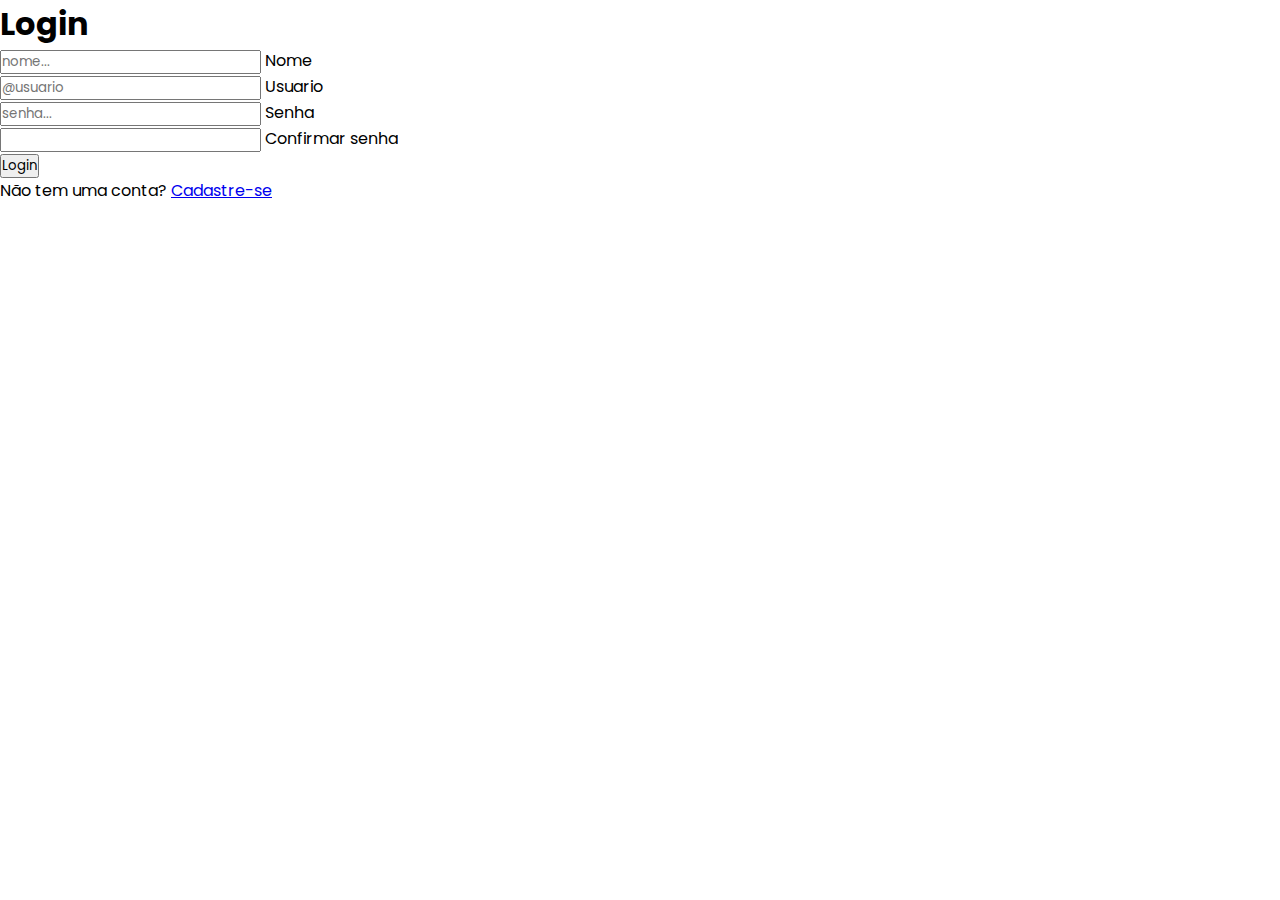
==== src/index.html @ 2f04d007 "fix: fixed erros from js and css" ====
<!--<!DOCTYPE html>
<html lang="en">
<head>
    <meta charset="UTF-8">
    <meta name="viewport" content="width=device-width, initial-scale=1.0">
    <title>Document</title>
    <link rel="stylesheet" href="index.css">
    <link rel="stylesheet" href="https://unicons.iconscout.com/release/v4.0.0/css/line.css" />
</head>
<body>
    <header class="header">
    <nav class="nav">
        <a href="#" class="nav_logo">Web</a>
        <ul class="nav_items">
            <li class="nav_item">
                <a href="#" class="nav_link">Home</a>
                <a href="#" class="nav_link">Product</a>
                <a href="#" class="nav_link">Services</a>
                <a href="#" class="nav_link">Contact</a>
            </li>
        </ul>
        <button class="button" id="form-open">Login</button>
    </nav>
    </header>

    <section class="home">
    <div class="form_container">
        <i class="uil uil-times" id="form_close"></i>

        <div class="form login_form">
            <form action="#">
                <h2>Login</h2>
                <div class="input_box">
                    <input type="email" placeholder="Enter your email" required>
                    <i class="uil uil-envelope-alt email"></i>
                </div>
                <div class="input_box">
                    <input type="password" placeholder="Enter your password" required>
                    <i class="uil uil-lock password"></i>
                    <i class="uil uil-eye-slash pw_hide"></i>
                </div>

                <div class="option_field">
                    <span class="checkbox">
                        <input type="checkbox" id="check">
                        <label for="check">Remember me</label>
                    </span>
                    <a href="#" class="forgot_pw">Forgot password?</a>
                </div>

                <button class="button">Login Now</button>
                <div class="login_signup">
                    Don't have an account yet? <a href="#" id="signup">Signup</a>
                </div>
            </form>
        </div>

        <div class="form signup_form">
            <form action="#">
                <h2>Signup</h2>
                <div class="input_box">
                    <input type="email" placeholder="Enter your email" required>
                    <i class="uil uil-envelope-alt email"></i>
                </div>
                <div class="input_box">
                    <input type="password" placeholder="Create password" required>
                    <i class="uil uil-lock password"></i>
                    <i class="uil uil-eye-slash pw_hide"></i>
                </div>
                <div class="input_box">
                    <input type="password" placeholder="Confirm password" required>
                    <i class="uil uil-lock password"></i>
                    <i class="uil uil-eye-slash pw_hide"></i>
                </div>
                <button class="button">Signup Now</button>
                <div class="login_signup">Already have an account? <a href="#" id="login">Login</a></div>
            </form>
        </div>

    </div>
    </section>
    <script src="main2.js"></script>
</body>
</html>
-->

<!DOCTYPE html>
<html lang="en">
<head>
    <meta charset="UTF-8">
    <meta name="viewport" content="width=device-width, initial-scale=1.0">
    <link rel="stylesheet" href="https://stackpath.bootstrapcsn.com/font-awesome/4.7.0/font-awesome.min.css">
    <link rel="stylesheet" href="./index.css">
    <title>Document</title>
</head>
<body>
    <div class='container'>
        <div class="card">
            <h1> Login </h1>

                <div class="label-float">
                    <input type="text" id="nome" placeholder="nome..." required>
                    <label id="labelNome" for="nome">Nome</label>
                </div>

                <div class="label-float">
                    <input type="text" id="usuarioCad" placeholder="@usuario" required>
                    <label id="labelUsuario" for="usuarioCad">Usuario</label>
                </div>

                <div class="label-float">
                    <input type="password" id="senha" placeholder="senha..." required>
                    <label id="labelSenha" for="senha">Senha</label>
                    <i id="verSenha" class="fa-duotone fa-eye-slash" aria-hiden="true"></i>
                </div>

                <div class="label-float">
                    <input type="password" id="confirmSenha" placeholder=" " required>
                    <label id="labelConfirmSenha" for="confirmSenha">Confirmar senha</label>
                    <i id="verConfirmSenha" class="fa-duotone fa-eye-slash" aria-hidden="true"></i> 
                </div>
                <div class='justify-center'>
                    <button onclick='logar()'>Login</button>
                </div>
                <p>Não tem uma conta? <a href=" ">Cadastre-se</a></p>
        </div>
    </div>
</body>
</html>
---- src/index.css ----
@import url("https://fonts.googleapis.com/css2?family=Poppins:wght@200;300;400;500;600;700&display=swap");

*{
    margin: 0;
    padding: 0;
    box-sizing: border-box;
    font-family: "Poppins", sans-serif;
}

.header{
    position: fixed;
    height: 80px;
    width: 100%;
    background: transparent;
    z-index: 100;
    padding: 0 20px;
}

.nav{
    max-width: 1100px;
    width: 100%;
    background: transparent;
    margin: 0 auto;
}

//

.nav, 
.nav_item{
    display: flex;
    align-items: center;
    justify-content: space-between;
}
//
.nav_logo,
.nav_link,
.button{
    color: #fff;
}
//
.nav_logo{
    font-size: 25px;
}

.nav_item{
    column-gap: 25px;
}

.nav_link:hover{
    color: #d9d9d9;
}

.button{
    padding: 6px 24px;
    border: 2px solid #fff;
    background: transparent;
    border-radius: 6px;
    cursor: pointer;
}

.button:active{
    transform: scale(0.98);
}

.home{
    position: relative;
    height: 100vh;
    width: 100%;
    background-image: linear-gradient(to right, rgb(69, 133, 250) , yellow);
    background-size: cover;
    background-position: center;
}

.home::before {
    content: "";
    position: absolute;
    height: 100%;
    width: 100%;
    background-color: rgb(0, 0, 0, 0.4);
    z-index: 100;
    opacity: 0;
    pointer-events: none;
    transition: all 0.5s ease-out;
}

.home.show::before {
    opacity: 1;
    pointer-events: auto;
}

.form_container{
    position: fixed;
    max-width: 320px;
    width: 100%;
    top: 50%;
    left: 50%;
    transform: translate(-50%, -50%) scale(1.2);
    z-index: 101;
    background: #fff;
    padding: 25px;
    border-radius: 12px;
    box-shadow: rgba(0, 0, 0, 0.1);
    opacity: 0;
    pointer-events: none;
    transition: all 0.4s ease-out;
}

.home.show .form_container {
    opacity: 1;
    pointer-events: auto;
    transform: translate(-50%, -50%) scale(1);
}

.form_close{
    position: absolute;
    top: 10px;
    right: 20px;    
    color: #0b0217;
    font-size: 22px;
    opacity: 0.7;
    cursor: pointer;
}

.form_container h2{
    font-size: 22px;
    color:#0b0217;
    text-align: center;
}

.input_box{
    position: relative;
    margin-top: 30px;
    width: 100%;
    height: 40px;
}

.input_box input{
    height: 100%;
    width: 100%;
    padding: 0 30px;
    outline: none;
    border: none;
    border-bottom: 1.5px solid #aaaaaa;
    color: #333;
    transition: all 0.2s ease;
}

.input_box i{
    position: absolute;
    top: 50%;
    transform: translateY(-50);
    font-size: 20px;
}

.input_box i.email,
.input_box i.password{
    left: 0;
    color: #707070;
}

.input_box i.pw_hide{
    right: 0;
    font-size: 18px;
}

.input_box input:focus{
    border-color: #aaaaaa;
}

.input_box input:focus ~ i.email,
.input_box input:focus ~ i.password{
    border-color: #aaaaaa;
}

.option_field{
    display: flex;
    margin-top: 14px;
    align-items: center;
    justify-content: space-between;
}

.form_container a{
    color:aqua;
    font-size: 12px;
}

.form_container a:hover{
    text-decoration: underline;
}

.checkbox{
    display: flex;
    white-space: nowrap;
    column-gap: 9px;
    cursor: pointer;
}

.checkbox label{
    color: #0b0217;
    user-select: none;
    
}

.checkbox input{
    accent-color: #7deae8;
}

.form_container .button{
    background: #7deae8;
    margin-top: 30px;
    width: 100%;
    padding: 10px 0;
    border-radius: 10px;
}

.login_signup{
    font-size: 12px;
    text-align: center;
    margin-top: 15px;
}

.signup_form{
    display: none;  
}
.form_container.active .signup_form{
    display: block;

}
.form_container.active .login_form{
    display: none;

}

.fa-eye-slash{
    position: absolute;
    top: 13px;
    right: 13px;
    cursor: pointer;
    color: #aaaaaa;
}
---- src/index.css ----
@import url("https://fonts.googleapis.com/css2?family=Poppins:wght@200;300;400;500;600;700&display=swap");

*{
    margin: 0;
    padding: 0;
    box-sizing: border-box;
    font-family: "Poppins", sans-serif;
}

.header{
    position: fixed;
    height: 80px;
    width: 100%;
    background: transparent;
    z-index: 100;
    padding: 0 20px;
}

.nav{
    max-width: 1100px;
    width: 100%;
    background: transparent;
    margin: 0 auto;
}

//

.nav, 
.nav_item{
    display: flex;
    align-items: center;
    justify-content: space-between;
}
//
.nav_logo,
.nav_link,
.button{
    color: #fff;
}
//
.nav_logo{
    font-size: 25px;
}

.nav_item{
    column-gap: 25px;
}

.nav_link:hover{
    color: #d9d9d9;
}

.button{
    padding: 6px 24px;
    border: 2px solid #fff;
    background: transparent;
    border-radius: 6px;
    cursor: pointer;
}

.button:active{
    transform: scale(0.98);
}

.home{
    position: relative;
    height: 100vh;
    width: 100%;
    background-image: linear-gradient(to right, rgb(69, 133, 250) , yellow);
    background-size: cover;
    background-position: center;
}

.home::before {
    content: "";
    position: absolute;
    height: 100%;
    width: 100%;
    background-color: rgb(0, 0, 0, 0.4);
    z-index: 100;
    opacity: 0;
    pointer-events: none;
    transition: all 0.5s ease-out;
}

.home.show::before {
    opacity: 1;
    pointer-events: auto;
}

.form_container{
    position: fixed;
    max-width: 320px;
    width: 100%;
    top: 50%;
    left: 50%;
    transform: translate(-50%, -50%) scale(1.2);
    z-index: 101;
    background: #fff;
    padding: 25px;
    border-radius: 12px;
    box-shadow: rgba(0, 0, 0, 0.1);
    opacity: 0;
    pointer-events: none;
    transition: all 0.4s ease-out;
}

.home.show .form_container {
    opacity: 1;
    pointer-events: auto;
    transform: translate(-50%, -50%) scale(1);
}

.form_close{
    position: absolute;
    top: 10px;
    right: 20px;    
    color: #0b0217;
    font-size: 22px;
    opacity: 0.7;
    cursor: pointer;
}

.form_container h2{
    font-size: 22px;
    color:#0b0217;
    text-align: center;
}

.input_box{
    position: relative;
    margin-top: 30px;
    width: 100%;
    height: 40px;
}

.input_box input{
    height: 100%;
    width: 100%;
    padding: 0 30px;
    outline: none;
    border: none;
    border-bottom: 1.5px solid #aaaaaa;
    color: #333;
    transition: all 0.2s ease;
}

.input_box i{
    position: absolute;
    top: 50%;
    transform: translateY(-50);
    font-size: 20px;
}

.input_box i.email,
.input_box i.password{
    left: 0;
    color: #707070;
}

.input_box i.pw_hide{
    right: 0;
    font-size: 18px;
}

.input_box input:focus{
    border-color: #aaaaaa;
}

.input_box input:focus ~ i.email,
.input_box input:focus ~ i.password{
    border-color: #aaaaaa;
}

.option_field{
    display: flex;
    margin-top: 14px;
    align-items: center;
    justify-content: space-between;
}

.form_container a{
    color:aqua;
    font-size: 12px;
}

.form_container a:hover{
    text-decoration: underline;
}

.checkbox{
    display: flex;
    white-space: nowrap;
    column-gap: 9px;
    cursor: pointer;
}

.checkbox label{
    color: #0b0217;
    user-select: none;
    
}

.checkbox input{
    accent-color: #7deae8;
}

.form_container .button{
    background: #7deae8;
    margin-top: 30px;
    width: 100%;
    padding: 10px 0;
    border-radius: 10px;
}

.login_signup{
    font-size: 12px;
    text-align: center;
    margin-top: 15px;
}

.signup_form{
    display: none;  
}
.form_container.active .signup_form{
    display: block;

}
.form_container.active .login_form{
    display: none;

}

.fa-eye-slash{
    position: absolute;
    top: 13px;
    right: 13px;
    cursor: pointer;
    color: #aaaaaa;
}
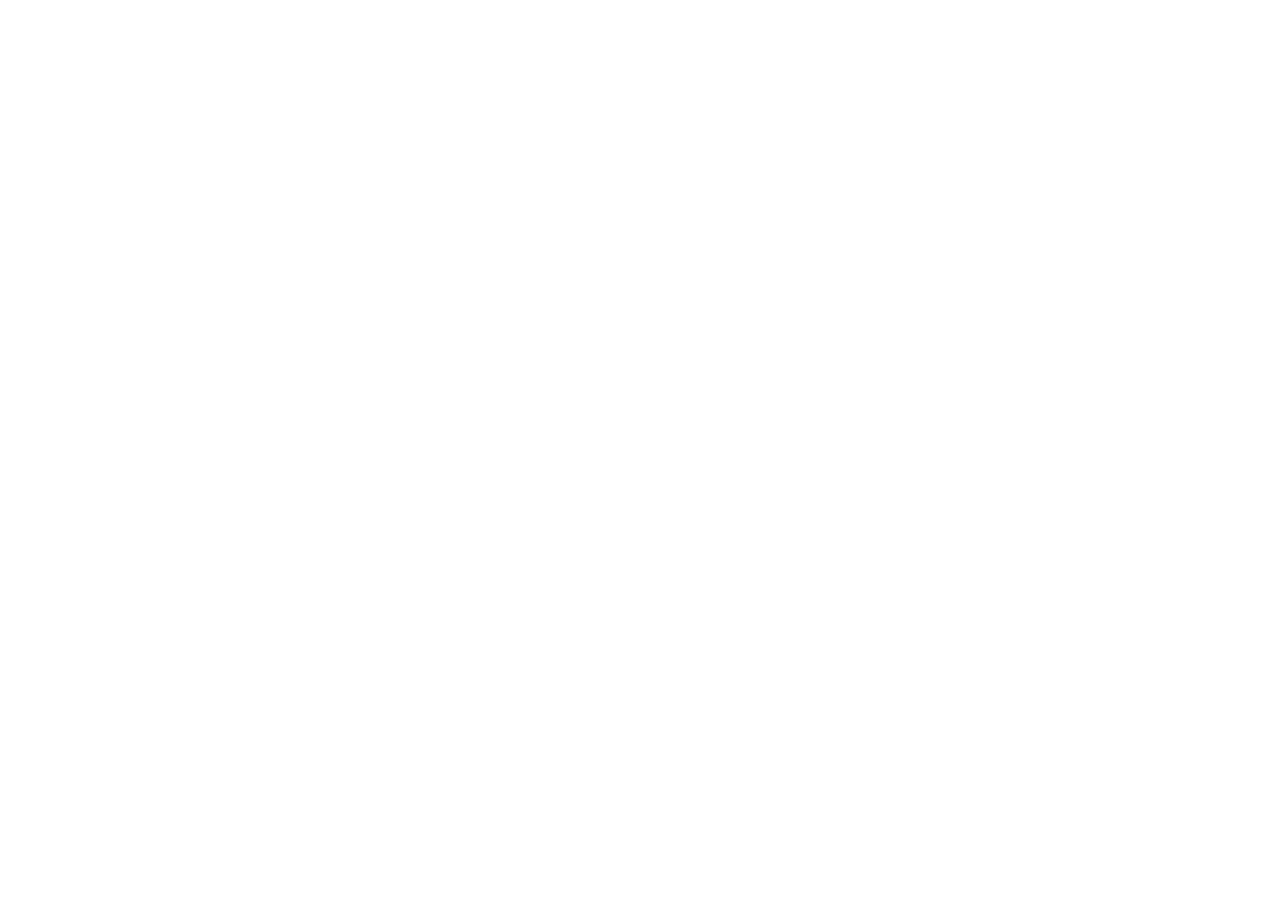
==== commit 0dbb96a0: "fix: FIXED" ====
--- a/src/index.html
+++ b/src/index.html
@@ -3,100 +3,17 @@
 <head>
     <meta charset="UTF-8">
     <meta name="viewport" content="width=device-width, initial-scale=1.0">
-    <title>Document</title>
-    <link rel="stylesheet" href="index.css">
-    <link rel="stylesheet" href="https://unicons.iconscout.com/release/v4.0.0/css/line.css" />
-</head>
-<body>
-    <header class="header">
-    <nav class="nav">
-        <a href="#" class="nav_logo">Web</a>
-        <ul class="nav_items">
-            <li class="nav_item">
-                <a href="#" class="nav_link">Home</a>
-                <a href="#" class="nav_link">Product</a>
-                <a href="#" class="nav_link">Services</a>
-                <a href="#" class="nav_link">Contact</a>
-            </li>
-        </ul>
-        <button class="button" id="form-open">Login</button>
-    </nav>
-    </header>
-
-    <section class="home">
-    <div class="form_container">
-        <i class="uil uil-times" id="form_close"></i>
-
-        <div class="form login_form">
-            <form action="#">
-                <h2>Login</h2>
-                <div class="input_box">
-                    <input type="email" placeholder="Enter your email" required>
-                    <i class="uil uil-envelope-alt email"></i>
-                </div>
-                <div class="input_box">
-                    <input type="password" placeholder="Enter your password" required>
-                    <i class="uil uil-lock password"></i>
-                    <i class="uil uil-eye-slash pw_hide"></i>
-                </div>
-
-                <div class="option_field">
-                    <span class="checkbox">
-                        <input type="checkbox" id="check">
-                        <label for="check">Remember me</label>
-                    </span>
-                    <a href="#" class="forgot_pw">Forgot password?</a>
-                </div>
-
-                <button class="button">Login Now</button>
-                <div class="login_signup">
-                    Don't have an account yet? <a href="#" id="signup">Signup</a>
-                </div>
-            </form>
-        </div>
-
-        <div class="form signup_form">
-            <form action="#">
-                <h2>Signup</h2>
-                <div class="input_box">
-                    <input type="email" placeholder="Enter your email" required>
-                    <i class="uil uil-envelope-alt email"></i>
-                </div>
-                <div class="input_box">
-                    <input type="password" placeholder="Create password" required>
-                    <i class="uil uil-lock password"></i>
-                    <i class="uil uil-eye-slash pw_hide"></i>
-                </div>
-                <div class="input_box">
-                    <input type="password" placeholder="Confirm password" required>
-                    <i class="uil uil-lock password"></i>
-                    <i class="uil uil-eye-slash pw_hide"></i>
-                </div>
-                <button class="button">Signup Now</button>
-                <div class="login_signup">Already have an account? <a href="#" id="login">Login</a></div>
-            </form>
-        </div>
-
-    </div>
-    </section>
-    <script src="main2.js"></script>
-</body>
-</html>
--->
-
-<!DOCTYPE html>
-<html lang="en">
-<head>
-    <meta charset="UTF-8">
-    <meta name="viewport" content="width=device-width, initial-scale=1.0">
-    <link rel="stylesheet" href="https://stackpath.bootstrapcsn.com/font-awesome/4.7.0/font-awesome.min.css">
+    <link rel="stylesheet" href="https://cdnjs.cloudflare.com/ajax/libs/font-awesome/6.0.0-beta3/css/all.min.css">
     <link rel="stylesheet" href="./index.css">
-    <title>Document</title>
+    <title>Formulario</title>
 </head>
 <body>
     <div class='container'>
         <div class="card">
             <h1> Login </h1>
+            
+            <div id='msgError'></div>
+            <div id='msgSuccess'></div>
 
                 <div class="label-float">
                     <input type="text" id="nome" placeholder="nome..." required>
@@ -111,13 +28,13 @@
                 <div class="label-float">
                     <input type="password" id="senha" placeholder="senha..." required>
                     <label id="labelSenha" for="senha">Senha</label>
-                    <i id="verSenha" class="fa-duotone fa-eye-slash" aria-hiden="true"></i>
+                    <i id="verSenha" class="fas fa-eye-slash" aria-hiden="true"></i>
                 </div>
 
                 <div class="label-float">
                     <input type="password" id="confirmSenha" placeholder=" " required>
                     <label id="labelConfirmSenha" for="confirmSenha">Confirmar senha</label>
-                    <i id="verConfirmSenha" class="fa-duotone fa-eye-slash" aria-hidden="true"></i> 
+                    <i id="verConfirmSenha" class="fas fa-eye-slash" aria-hidden="true"></i> 
                 </div>
                 <div class='justify-center'>
                     <button onclick='logar()'>Login</button>
@@ -126,4 +43,4 @@
         </div>
     </div>
 </body>
-</html>+</html>-->--- a/src/index.css
+++ b/src/index.css
@@ -1,4 +1,5 @@
-@import url("https://fonts.googleapis.com/css2?family=Poppins:wght@200;300;400;500;600;700&display=swap");
+@import url('https://fonts.googleapis.com/css2?family=Roboto:ital,wght@0,100;0,300;0,400;0,500;0,700;0,900;1,100;1,300;1,400;1,500;1,700;1,900&display=swap');
+
 
 *{
     margin: 0;
@@ -23,21 +24,19 @@
     margin: 0 auto;
 }
 
-//
-
 .nav, 
 .nav_item{
     display: flex;
     align-items: center;
     justify-content: space-between;
 }
-//
+
 .nav_logo,
 .nav_link,
 .button{
     color: #fff;
 }
-//
+
 .nav_logo{
     font-size: 25px;
 }
@@ -233,8 +232,8 @@
 
 .fa-eye-slash{
     position: absolute;
-    top: 13px;
-    right: 13px;
+    top: 14px;
+    right: 10px;
     cursor: pointer;
     color: #aaaaaa;
 }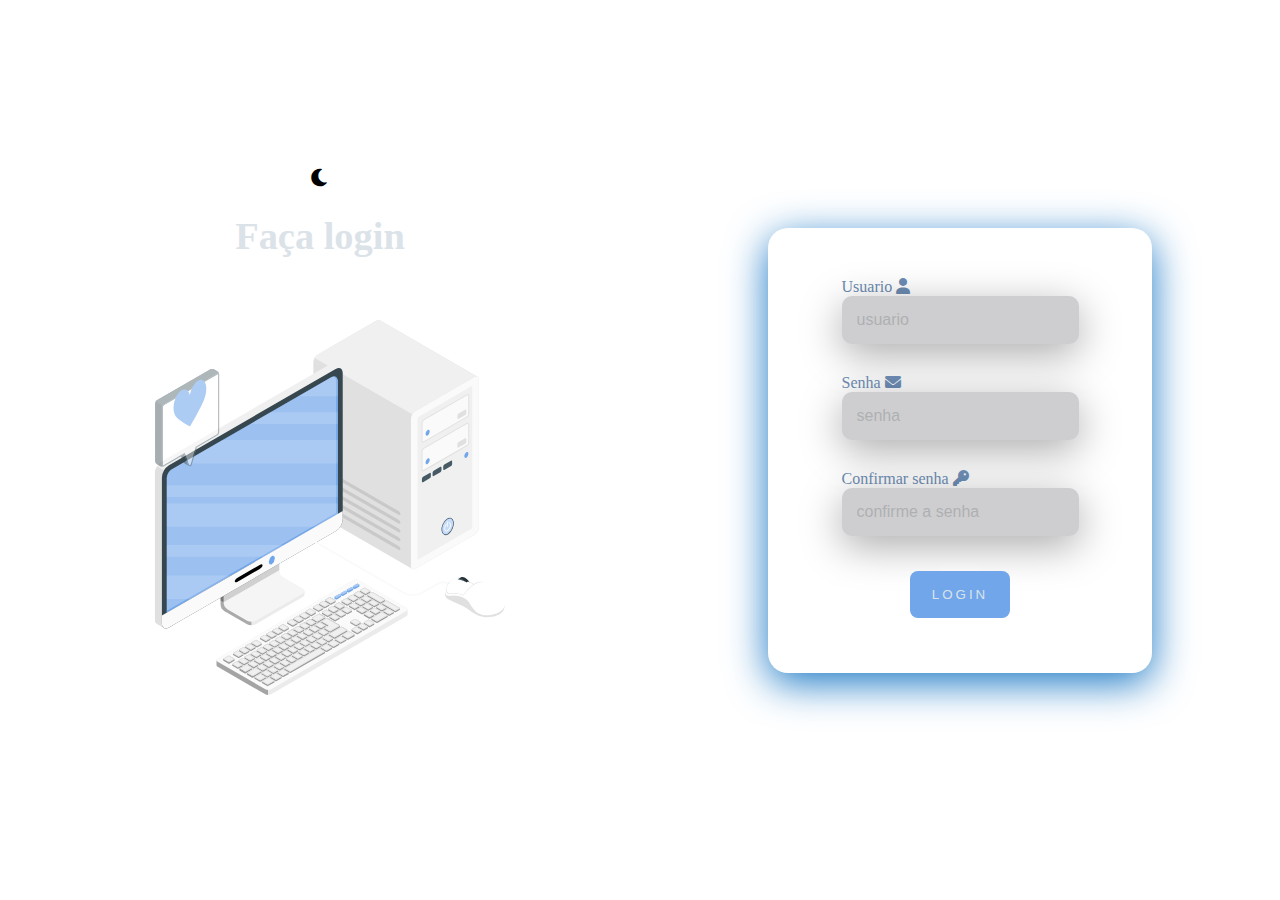
==== commit 27389d03: "fix: card fixes" ====
--- a/src/index.html
+++ b/src/index.html
@@ -1,46 +1,42 @@
-<!--<!DOCTYPE html>
+<!DOCTYPE html>
 <html lang="en">
 <head>
     <meta charset="UTF-8">
     <meta name="viewport" content="width=device-width, initial-scale=1.0">
     <link rel="stylesheet" href="https://cdnjs.cloudflare.com/ajax/libs/font-awesome/6.0.0-beta3/css/all.min.css">
     <link rel="stylesheet" href="./index.css">
-    <title>Formulario</title>
+    <title>Login</title>
 </head>
 <body>
-    <div class='container'>
-        <div class="card">
-            <h1> Login </h1>
-            
-            <div id='msgError'></div>
-            <div id='msgSuccess'></div>
+    <div class="main-login">
+        <div class="left-login">
+            <i id="mode_icon" class="fa-solid fa-moon" class="fa-solid fa-sun"></i>
+            <h1> Faça login </h1>
+            <img src="login.animate.svg" class="left-login-image">
 
-                <div class="label-float">
-                    <input type="text" id="nome" placeholder="nome..." required>
-                    <label id="labelNome" for="nome">Nome</label>
+        </div>
+        <div class="right-login">
+            <div class="card-login">
+                <div class="textfield">
+                    <label for="usuario">Usuario
+                        <i class="fa-solid fa-user"></i></label>
+                    <input type="text" name="usuario" placeholder="usuario" required> 
+                </div>
+                <div class="textfield">
+                    <label id="senha">Senha <i class="fa-solid fa-envelope"></i></label>
+                    <input type="password" name="senha" placeholder="senha" required>
                 </div>
 
-                <div class="label-float">
-                    <input type="text" id="usuarioCad" placeholder="@usuario" required>
-                    <label id="labelUsuario" for="usuarioCad">Usuario</label>
+                <div class="textfield">
+                    <label id="confirmSenha">Confirmar senha
+                         <i class="fa-solid fa-key"></i></label>
+                    <input type="password" name="confirmSenha" placeholder="confirme a senha" required>
                 </div>
 
-                <div class="label-float">
-                    <input type="password" id="senha" placeholder="senha..." required>
-                    <label id="labelSenha" for="senha">Senha</label>
-                    <i id="verSenha" class="fas fa-eye-slash" aria-hiden="true"></i>
-                </div>
-
-                <div class="label-float">
-                    <input type="password" id="confirmSenha" placeholder=" " required>
-                    <label id="labelConfirmSenha" for="confirmSenha">Confirmar senha</label>
-                    <i id="verConfirmSenha" class="fas fa-eye-slash" aria-hidden="true"></i> 
-                </div>
-                <div class='justify-center'>
-                    <button onclick='logar()'>Login</button>
-                </div>
-                <p>Não tem uma conta? <a href=" ">Cadastre-se</a></p>
+                <button class="btn-login">Login</button>
+            </div>
         </div>
     </div>
+    <script type="text/javascript" src="./main.js"></script>
 </body>
-</html>-->+</html>--- a/src/index.css
+++ b/src/index.css
@@ -1,239 +1,179 @@
-@import url('https://fonts.googleapis.com/css2?family=Roboto:ital,wght@0,100;0,300;0,400;0,500;0,700;0,900;1,100;1,300;1,400;1,500;1,700;1,900&display=swap');
-
-
-*{
-    margin: 0;
-    padding: 0;
-    box-sizing: border-box;
-    font-family: "Poppins", sans-serif;
+:root {
+    --color-light-50: #f8fafc;
+    --color-dark-50: #797984;
+    --color-dark-100: #312d37;
+    --color-dark-900: #000;
+    --color-ba-50: rgb(26, 86, 197);
+    --color-ba-100: rgb(69, 133, 250);
+    --color-ba-200: yellow;
+    --color-gradient: linear-gradient(90deg, var(--color-ba-100), var(--color-purple-50), var(--color-ba-200));
 }
 
-.header{
-    position: fixed;
-    height: 80px;
-    width: 100%;
-    background: transparent;
-    z-index: 100;
-    padding: 0 20px;
+body {
+    margin: 0;
 }
 
-.nav{
-    max-width: 1100px;
-    width: 100%;
-    background: transparent;
-    margin: 0 auto;
+body *{
+    box-sizing: border-box;
 }
 
-.nav, 
-.nav_item{
+.main-login {
+    width: 100vw;
+    height: 100vh;
+    background: linear-gradient(var(--color-gradient));
     display: flex;
+    justify-content: center;
     align-items: center;
-    justify-content: space-between;
 }
 
-.nav_logo,
-.nav_link,
-.button{
-    color: #fff;
+.left-login {
+    width: 50vw;
+    height: 100vh;
+    display: flex;
+    justify-content: center;
+    align-items: center;
+    flex-direction: column;
+}
+.left-login > h1 {
+    font-size: 3vw;
+    color: #dbe3e9;
+
 }
 
-.nav_logo{
-    font-size: 25px;
+.right-login {
+    width: 50vw;
+    height: 100vh;
+    display: flex;
+    justify-content: center;
+    align-items: center;
 }
 
-.nav_item{
-    column-gap: 25px;
+.card-login {
+    width: 60%;
+    display: flex;
+    justify-content: center;
+    align-items: center;
+    flex-direction: column;
+    padding: 30px 35px;
+    background: linear-gradient(var(--color-gradient));
+    border-radius: 20px;
+    box-shadow: 0px 10px 40px rgb(26, 120, 197);
 }
 
-.nav_link:hover{
-    color: #d9d9d9;
+.card-login > h1 {
+    color:#78b7e7;
+    font-weight: 800;
+    margin: 0;
 }
 
-.button{
-    padding: 6px 24px;
-    border: 2px solid #fff;
-    background: transparent;
-    border-radius: 6px;
-    cursor: pointer;
+.textfield {
+    display: flex;
+    flex-direction: column;
+    align-items: flex-start;
+    justify-content: center;
+    margin: 10px 0px;
 }
 
-.button:active{
-    transform: scale(0.98);
+.textfield > input {
+    width: 100%;
+    border: none;
+    border-radius: 10px;
+    padding: 15px;
+    background: #cecdcf;
+    color: #777777de;
+    font-size: 12pt;
+    box-shadow: 0px 10px 40px #00000056;
+    outline: none;
+    box-sizing: border-box;
 }
 
-.home{
-    position: relative;
-    height: 100vh;
-    width: 100%;
-    background-image: linear-gradient(to right, rgb(69, 133, 250) , yellow);
-    background-size: cover;
-    background-position: center;
+.textfield > label {
+    color: #6d8cb3;
+    margin-top: 10px;
 }
 
-.home::before {
-    content: "";
-    position: absolute;
-    height: 100%;
-    width: 100%;
-    background-color: rgb(0, 0, 0, 0.4);
-    z-index: 100;
-    opacity: 0;
-    pointer-events: none;
-    transition: all 0.5s ease-out;
+.textfield > input::placeholder {
+    color:#949b9b94;
 }
 
-.home.show::before {
-    opacity: 1;
-    pointer-events: auto;
+.btn-login {
+        width: 100px;
+        padding: 16px 0px;
+        margin: 25px;
+        border: none;
+        border-radius: 8px;
+        outline: none;
+        text-transform: uppercase;
+        font-weight: 800px;
+        letter-spacing: 3px;
+        color: #dbe3e9;
+        background: #71a6eb;
+        cursor: pointer;
+        box-shadow: 0px 10px 40px -12px rgb(255, 255, 255);
 }
 
-.form_container{
-    position: fixed;
-    max-width: 320px;
-    width: 100%;
-    top: 50%;
-    left: 50%;
-    transform: translate(-50%, -50%) scale(1.2);
-    z-index: 101;
-    background: #fff;
-    padding: 25px;
-    border-radius: 12px;
-    box-shadow: rgba(0, 0, 0, 0.1);
-    opacity: 0;
-    pointer-events: none;
-    transition: all 0.4s ease-out;
+.left-login-image {
+    width: 35vw;
+    align-items: baseline;
 }
 
-.home.show .form_container {
-    opacity: 1;
-    pointer-events: auto;
-    transform: translate(-50%, -50%) scale(1);
+@media only screen and (max-width: 950px) {
+    .card-login{
+        width: 85%;
+    }
 }
 
-.form_close{
-    position: absolute;
-    top: 10px;
-    right: 20px;    
-    color: #0b0217;
-    font-size: 22px;
-    opacity: 0.7;
-    cursor: pointer;
+@media only screen and (max-width: 600px) {
+    .main-login{
+        flex-direction: column;
+    }
+    .left-login > h1{
+        display: none;
+    }
+    .left-login{
+        width: 100%;
+        height: auto;
+    }
+    .right-login{
+        width: 100%;
+        height: auto;
+    }
+    .left-login-image{
+        width: 50vw;
+    }
+    .card-login{
+        width: 90;
+    }
 }
 
-.form_container h2{
-    font-size: 22px;
-    color:#0b0217;
-    text-align: center;
+.dark#login_form {
+    color: var(--color-light-50);
+    background-color: var(--color-dark-100);
+}
+.dark#login_form .input-field input,
+.dar#login_form .input-field i{
+    color: var(--color-light-50);
 }
 
-.input_box{
-    position: relative;
-    margin-top: 30px;
-    width: 100%;
-    height: 40px;
-}
-
-.input_box input{
-    height: 100%;
-    width: 100%;
-    padding: 0 30px;
-    outline: none;
-    border: none;
-    border-bottom: 1.5px solid #aaaaaa;
-    color: #333;
-    transition: all 0.2s ease;
-}
-
-.input_box i{
-    position: absolute;
-    top: 50%;
-    transform: translateY(-50);
+#mode_icon {
+    cursor: pointer;
     font-size: 20px;
 }
 
-.input_box i.email,
-.input_box i.password{
-    left: 0;
-    color: #707070;
+@keyframes dark-to-light{
+    0%{
+        background-color: var(--color-dark-100);
+    }
+    100%{
+        background-color: var(--color-light-50);
+    }
 }
 
-.input_box i.pw_hide{
-    right: 0;
-    font-size: 18px;
+@keyframes light-to-dark{
+    100%{
+        background-color: var(--color-dark-100);
+    }
+    0%{
+        background-color: var(--color-light-50);
+    }
 }
-
-.input_box input:focus{
-    border-color: #aaaaaa;
-}
-
-.input_box input:focus ~ i.email,
-.input_box input:focus ~ i.password{
-    border-color: #aaaaaa;
-}
-
-.option_field{
-    display: flex;
-    margin-top: 14px;
-    align-items: center;
-    justify-content: space-between;
-}
-
-.form_container a{
-    color:aqua;
-    font-size: 12px;
-}
-
-.form_container a:hover{
-    text-decoration: underline;
-}
-
-.checkbox{
-    display: flex;
-    white-space: nowrap;
-    column-gap: 9px;
-    cursor: pointer;
-}
-
-.checkbox label{
-    color: #0b0217;
-    user-select: none;
-    
-}
-
-.checkbox input{
-    accent-color: #7deae8;
-}
-
-.form_container .button{
-    background: #7deae8;
-    margin-top: 30px;
-    width: 100%;
-    padding: 10px 0;
-    border-radius: 10px;
-}
-
-.login_signup{
-    font-size: 12px;
-    text-align: center;
-    margin-top: 15px;
-}
-
-.signup_form{
-    display: none;  
-}
-.form_container.active .signup_form{
-    display: block;
-
-}
-.form_container.active .login_form{
-    display: none;
-
-}
-
-.fa-eye-slash{
-    position: absolute;
-    top: 14px;
-    right: 10px;
-    cursor: pointer;
-    color: #aaaaaa;
-}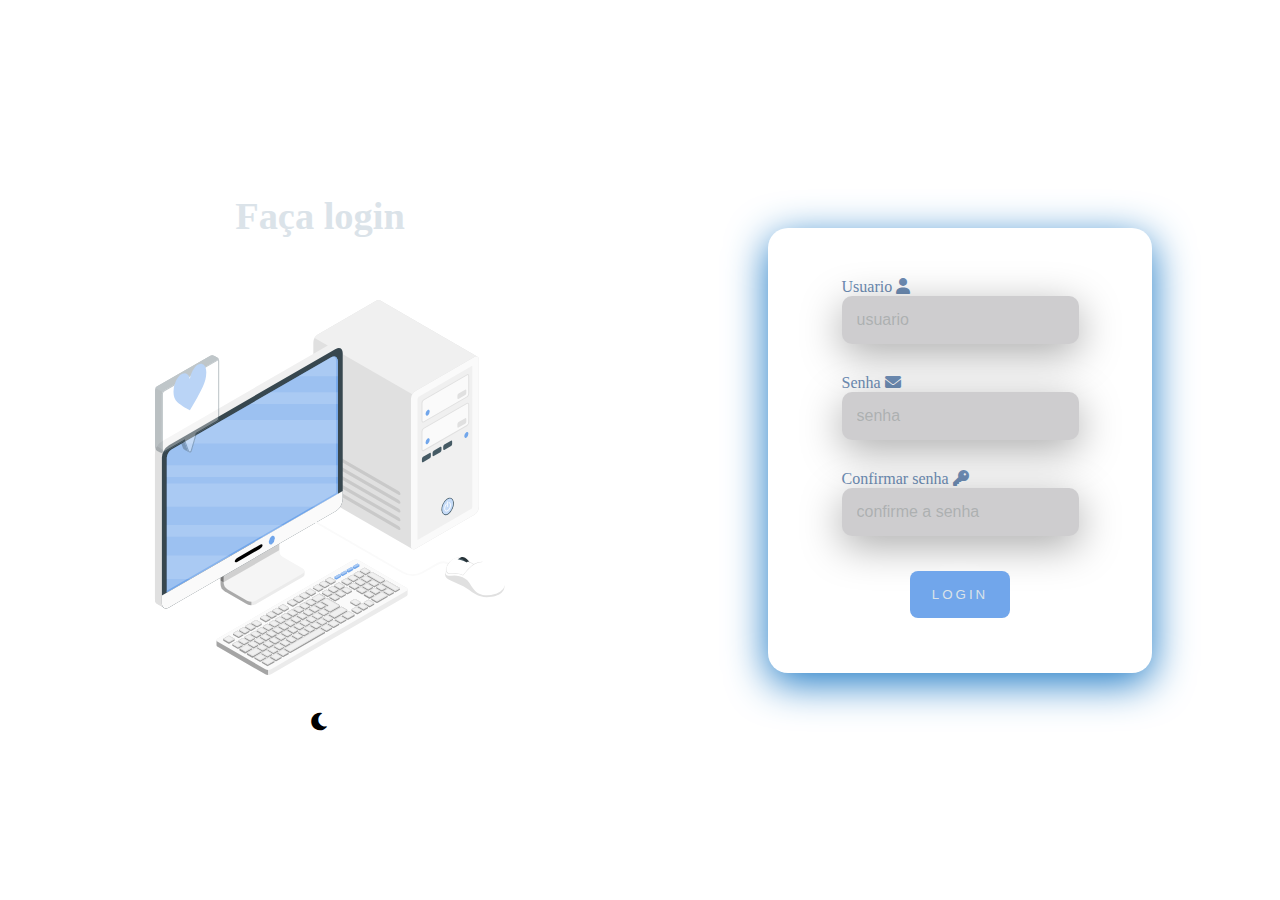
==== commit 0bea27fd: "fix: toggle" ====
--- a/src/index.html
+++ b/src/index.html
@@ -10,10 +10,9 @@
 <body>
     <div class="main-login">
         <div class="left-login">
-            <i id="mode_icon" class="fa-solid fa-moon" class="fa-solid fa-sun"></i>
             <h1> Faça login </h1>
             <img src="login.animate.svg" class="left-login-image">
-
+            <i id="mode_icon" class="fa-solid fa-moon" class="fa-solid fa-sun"></i>
         </div>
         <div class="right-login">
             <div class="card-login">
--- a/src/index.css
+++ b/src/index.css
@@ -6,15 +6,24 @@
     --color-ba-50: rgb(26, 86, 197);
     --color-ba-100: rgb(69, 133, 250);
     --color-ba-200: yellow;
-    --color-gradient: linear-gradient(90deg, var(--color-ba-100), var(--color-purple-50), var(--color-ba-200));
+    --color-gradient: linear-gradient(90deg, var(--color-blue-50), var(--color-blue-100), var(--color-blue-200));
 }
 
 body {
     margin: 0;
+    display: flex;
+    height: 100vh;
 }
 
 body *{
     box-sizing: border-box;
+}
+
+body.dark{
+    background: #000;
+    margin: 0;
+    display: flex;
+    height: 100vh;
 }
 
 .main-login {
@@ -155,9 +164,15 @@
     color: var(--color-light-50);
 }
 
-#mode_icon {
+#mode_icon.fa-sun {
     cursor: pointer;
     font-size: 20px;
+    color: #cecdcf;
+}
+#mode_icon.fa-moon{
+    cursor: pointer;
+    font-size: 20px;
+    color: #000;
 }
 
 @keyframes dark-to-light{
@@ -177,3 +192,13 @@
         background-color: var(--color-light-50);
     }
 }
+
+.label {
+    border-radius: 50px;
+    background-color: #000;
+    cursor: pointer;
+    display: flex;
+    position: relative;
+    padding: 5px;
+    transform: scale(1.5);
+}
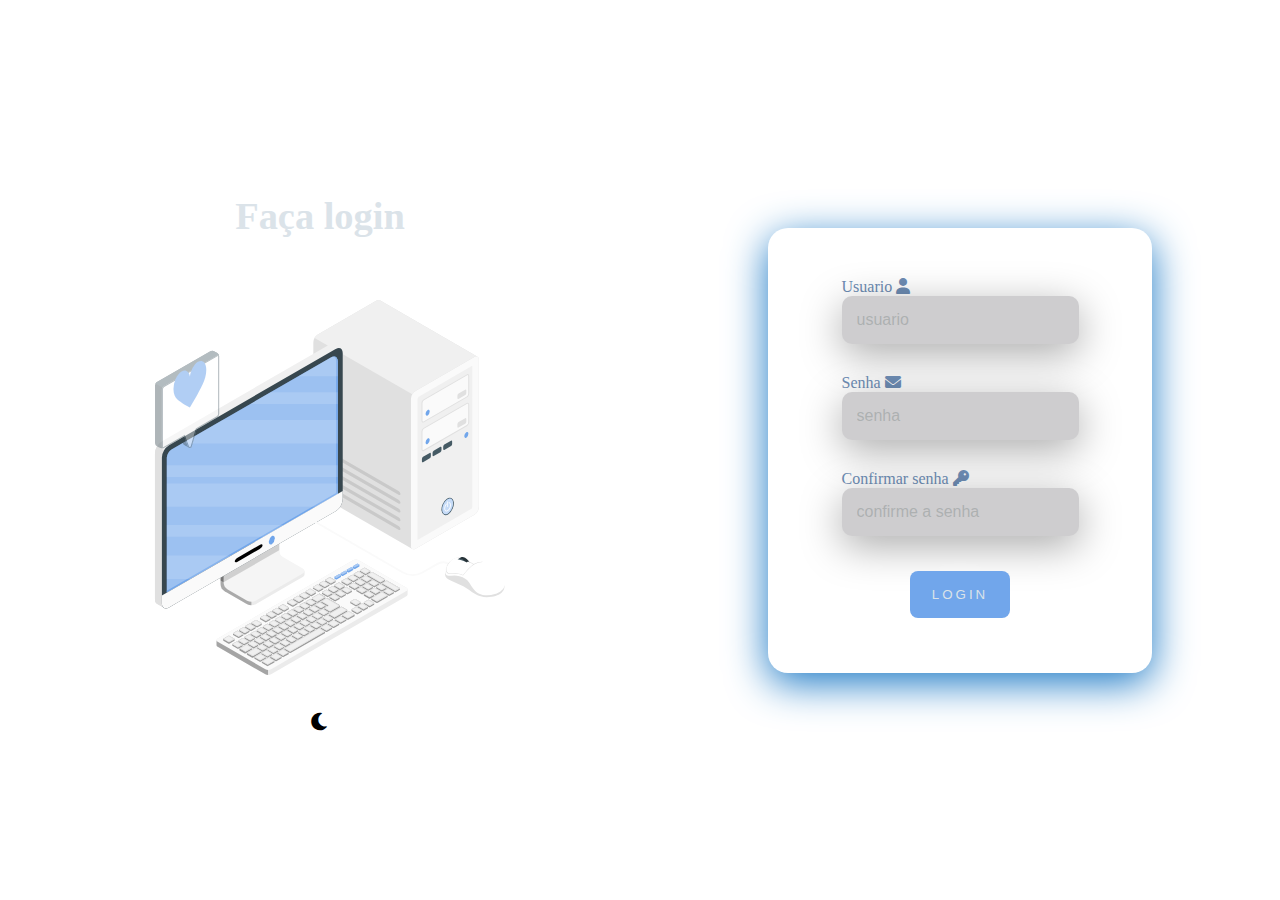
==== commit 86a25bb8: "fix: label error fixed" ====
--- a/src/index.html
+++ b/src/index.html
@@ -19,17 +19,17 @@
                 <div class="textfield">
                     <label for="usuario">Usuario
                         <i class="fa-solid fa-user"></i></label>
-                    <input type="text" name="usuario" placeholder="usuario" required> 
+                    <input type="text" id="usuario" placeholder="usuario" required> 
                 </div>
                 <div class="textfield">
-                    <label id="senha">Senha <i class="fa-solid fa-envelope"></i></label>
-                    <input type="password" name="senha" placeholder="senha" required>
+                    <label for="senha">Senha <i class="fa-solid fa-envelope"></i></label>
+                    <input type="password" id="senha" placeholder="senha" required>
                 </div>
 
                 <div class="textfield">
-                    <label id="confirmSenha">Confirmar senha
+                    <label for="confirmSenha">Confirmar senha
                          <i class="fa-solid fa-key"></i></label>
-                    <input type="password" name="confirmSenha" placeholder="confirme a senha" required>
+                    <input type="password" id="confirmSenha" placeholder="confirme a senha" required>
                 </div>
 
                 <button class="btn-login">Login</button>
--- a/src/index.css
+++ b/src/index.css
@@ -6,7 +6,7 @@
     --color-ba-50: rgb(26, 86, 197);
     --color-ba-100: rgb(69, 133, 250);
     --color-ba-200: yellow;
-    --color-gradient: linear-gradient(90deg, var(--color-blue-50), var(--color-blue-100), var(--color-blue-200));
+    --color-gradient: linear-gradient(90deg, var(--color-ba-50), var(--color-ba-100), var(--color-ba-200));
 }
 
 body {
@@ -155,12 +155,12 @@
     }
 }
 
-.dark#login_form {
+.dark#main-login {
     color: var(--color-light-50);
     background-color: var(--color-dark-100);
 }
-.dark#login_form .input-field input,
-.dar#login_form .input-field i{
+.dark#main-login .input-field input,
+.dark#main-login .input-field i{
     color: var(--color-light-50);
 }
 
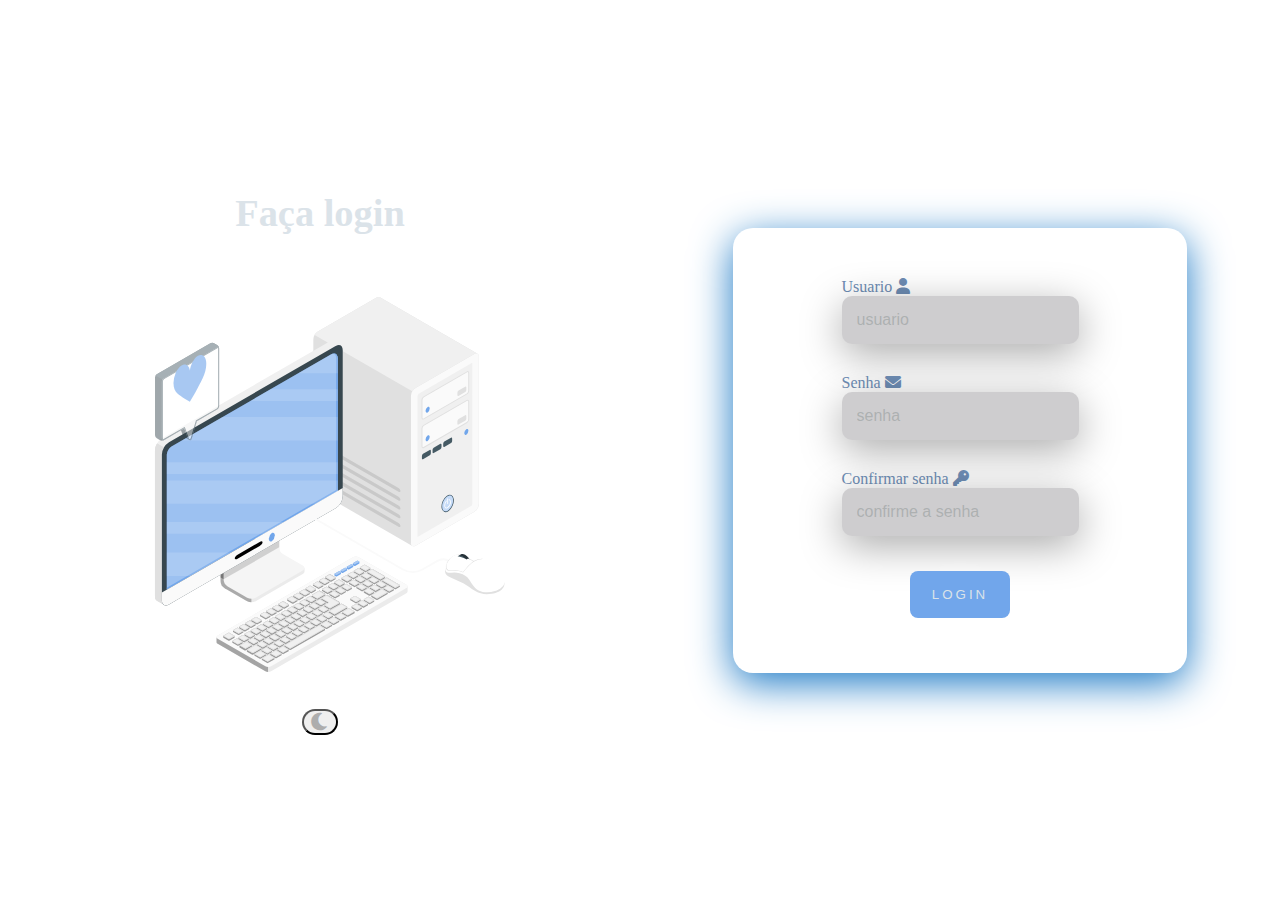
==== commit 90abecb8: "fix: fixed toggle mode" ====
--- a/src/index.html
+++ b/src/index.html
@@ -12,7 +12,9 @@
         <div class="left-login">
             <h1> Faça login </h1>
             <img src="login.animate.svg" class="left-login-image">
+            <button class="func" onclick="myFunction()">
             <i id="mode_icon" class="fa-solid fa-moon" class="fa-solid fa-sun"></i>
+            </button>
         </div>
         <div class="right-login">
             <div class="card-login">
--- a/src/index.css
+++ b/src/index.css
@@ -3,9 +3,9 @@
     --color-dark-50: #797984;
     --color-dark-100: #312d37;
     --color-dark-900: #000;
-    --color-ba-50: rgb(26, 86, 197);
-    --color-ba-100: rgb(69, 133, 250);
-    --color-ba-200: yellow;
+    --color-ba-50: rgb(0, 0, 0);
+    --color-ba-100: rgb(0, 0, 0);
+    --color-ba-200: rgb(255, 0, 212);
     --color-gradient: linear-gradient(90deg, var(--color-ba-50), var(--color-ba-100), var(--color-ba-200));
 }
 
@@ -13,18 +13,17 @@
     margin: 0;
     display: flex;
     height: 100vh;
-}
-
-body *{
     box-sizing: border-box;
 }
 
-body.dark{
-    background: #000;
+.dark-mode {
     margin: 0;
     display: flex;
     height: 100vh;
-}
+    color: #090d0f;
+    background: #223246;
+}
+
 
 .main-login {
     width: 100vw;
@@ -46,7 +45,6 @@
 .left-login > h1 {
     font-size: 3vw;
     color: #dbe3e9;
-
 }
 
 .right-login {
@@ -121,6 +119,17 @@
         box-shadow: 0px 10px 40px -12px rgb(255, 255, 255);
 }
 
+.func {
+    border-radius: 50px;
+    outline: none;
+    cursor: pointer;
+}
+
+/*.left-login-image-dark .dark-mode {
+    width: 35vw;
+    align-items: baseline;
+}*/
+
 .left-login-image {
     width: 35vw;
     align-items: baseline;
@@ -169,10 +178,10 @@
     font-size: 20px;
     color: #cecdcf;
 }
-#mode_icon.fa-moon{
+#mode_icon.fa-moon {
     cursor: pointer;
     font-size: 20px;
-    color: #000;
+    color: #adadad;
 }
 
 @keyframes dark-to-light{
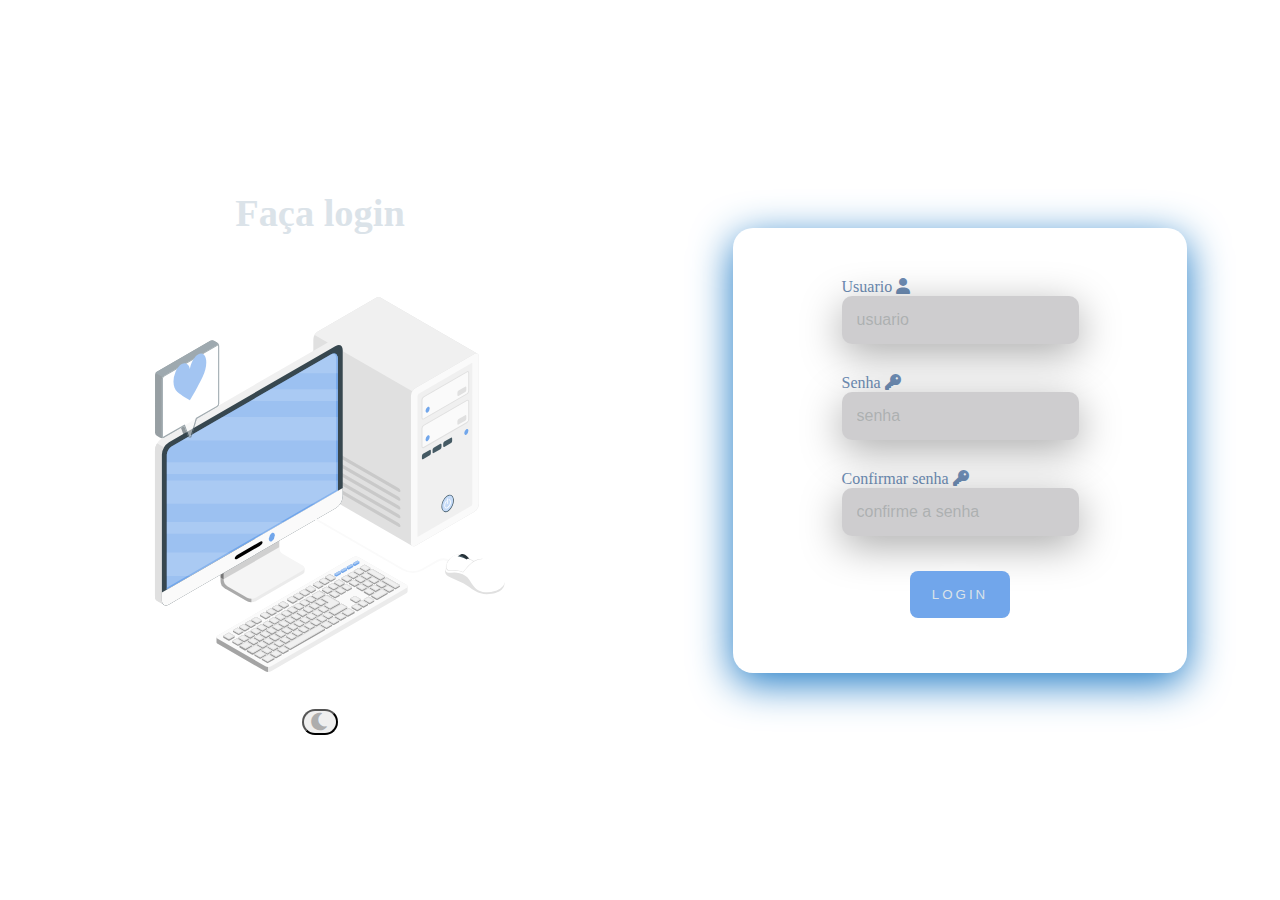
==== commit 567f6a10: "little changes on the order" ====
--- a/src/index.html
+++ b/src/index.html
@@ -24,7 +24,7 @@
                     <input type="text" id="usuario" placeholder="usuario" required> 
                 </div>
                 <div class="textfield">
-                    <label for="senha">Senha <i class="fa-solid fa-envelope"></i></label>
+                    <label for="senha">Senha <i class="fa-solid fa-key"></i></label>
                     <input type="password" id="senha" placeholder="senha" required>
                 </div>
 
--- a/src/index.css
+++ b/src/index.css
@@ -1,8 +1,8 @@
 :root {
-    --color-light-50: #f8fafc;
+    /*--color-light-50: #f8fafc;
     --color-dark-50: #797984;
     --color-dark-100: #312d37;
-    --color-dark-900: #000;
+    --color-dark-900: #000;*/
     --color-ba-50: rgb(0, 0, 0);
     --color-ba-100: rgb(0, 0, 0);
     --color-ba-200: rgb(255, 0, 212);
@@ -14,6 +14,7 @@
     display: flex;
     height: 100vh;
     box-sizing: border-box;
+    transition: background 0.2s linear;
 }
 
 .dark-mode {
@@ -22,6 +23,7 @@
     height: 100vh;
     color: #090d0f;
     background: #223246;
+    transition: background 0.1s linear;
 }
 
 
@@ -53,6 +55,7 @@
     display: flex;
     justify-content: center;
     align-items: center;
+    flex-direction: column;
 }
 
 .card-login {
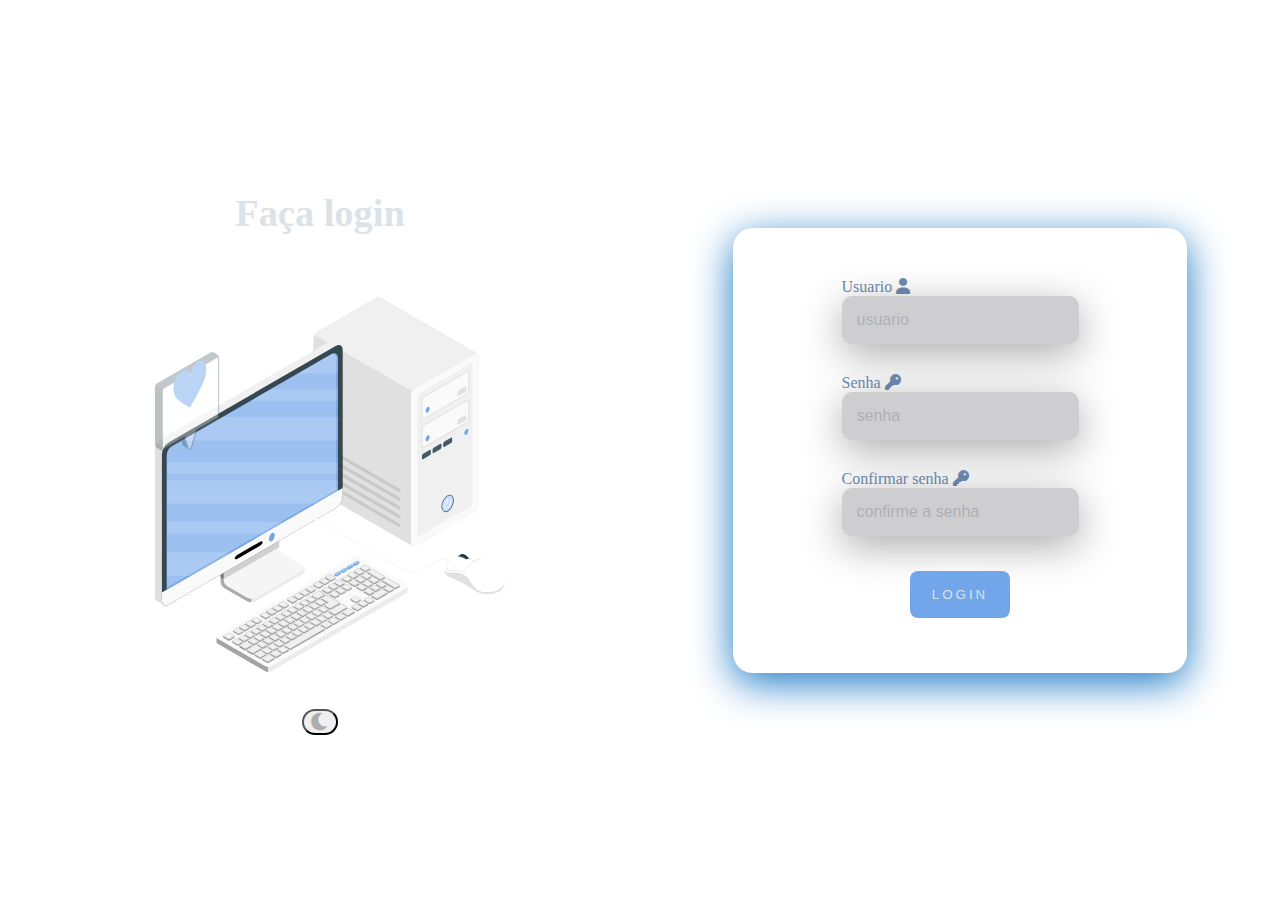
==== commit e3ca440d: "fixed the arcteture of code" ====
--- a/src/index.html
+++ b/src/index.html
@@ -1,43 +1,57 @@
 <!DOCTYPE html>
 <html lang="en">
-<head>
-    <meta charset="UTF-8">
-    <meta name="viewport" content="width=device-width, initial-scale=1.0">
-    <link rel="stylesheet" href="https://cdnjs.cloudflare.com/ajax/libs/font-awesome/6.0.0-beta3/css/all.min.css">
-    <link rel="stylesheet" href="./index.css">
+  <head>
+    <meta charset="UTF-8" />
+    <meta name="viewport" content="width=device-width, initial-scale=1.0" />
+    <link
+      rel="stylesheet"
+      href="https://cdnjs.cloudflare.com/ajax/libs/font-awesome/6.0.0-beta3/css/all.min.css"
+    />
+    <link rel="stylesheet" href="./index.css" />
     <title>Login</title>
-</head>
-<body>
+  </head>
+  <body>
     <div class="main-login">
-        <div class="left-login">
-            <h1> Faça login </h1>
-            <img src="login.animate.svg" class="left-login-image">
-            <button class="func" onclick="myFunction()">
-            <i id="mode_icon" class="fa-solid fa-moon" class="fa-solid fa-sun"></i>
-            </button>
+      <div class="left-login">
+        <h1>Faça login</h1>
+        <img src="login.animate.svg" class="left-login-image" />
+        <button class="func" onclick="myFunction()">
+          <i
+            id="mode_icon"
+            class="fa-solid fa-moon"
+            class="fa-solid fa-sun"
+          ></i>
+        </button>
+      </div>
+      <div class="right-login">
+        <div class="card-login">
+          <div class="textfield">
+            <label for="usuario"
+              >Usuario <i class="fa-solid fa-user"></i
+            ></label>
+            <input type="text" id="usuario" placeholder="usuario" required />
+          </div>
+          <div class="textfield">
+            <label for="senha">Senha <i class="fa-solid fa-key"></i></label>
+            <input type="password" id="senha" placeholder="senha" required />
+          </div>
+
+          <div class="textfield">
+            <label for="confirmSenha"
+              >Confirmar senha <i class="fa-solid fa-key"></i
+            ></label>
+            <input
+              type="password"
+              id="confirmSenha"
+              placeholder="confirme a senha"
+              required
+            />
+          </div>
+
+          <button class="btn-login">Login</button>
         </div>
-        <div class="right-login">
-            <div class="card-login">
-                <div class="textfield">
-                    <label for="usuario">Usuario
-                        <i class="fa-solid fa-user"></i></label>
-                    <input type="text" id="usuario" placeholder="usuario" required> 
-                </div>
-                <div class="textfield">
-                    <label for="senha">Senha <i class="fa-solid fa-key"></i></label>
-                    <input type="password" id="senha" placeholder="senha" required>
-                </div>
-
-                <div class="textfield">
-                    <label for="confirmSenha">Confirmar senha
-                         <i class="fa-solid fa-key"></i></label>
-                    <input type="password" id="confirmSenha" placeholder="confirme a senha" required>
-                </div>
-
-                <button class="btn-login">Login</button>
-            </div>
-        </div>
+      </div>
     </div>
     <script type="text/javascript" src="./main.js"></script>
-</body>
-</html>+  </body>
+</html>
--- a/src/index.css
+++ b/src/index.css
@@ -44,7 +44,8 @@
     align-items: center;
     flex-direction: column;
 }
-.left-login > h1 {
+
+.left-login>h1 {
     font-size: 3vw;
     color: #dbe3e9;
 }
@@ -70,8 +71,8 @@
     box-shadow: 0px 10px 40px rgb(26, 120, 197);
 }
 
-.card-login > h1 {
-    color:#78b7e7;
+.card-login>h1 {
+    color: #78b7e7;
     font-weight: 800;
     margin: 0;
 }
@@ -84,7 +85,7 @@
     margin: 10px 0px;
 }
 
-.textfield > input {
+.textfield>input {
     width: 100%;
     border: none;
     border-radius: 10px;
@@ -97,29 +98,29 @@
     box-sizing: border-box;
 }
 
-.textfield > label {
+.textfield>label {
     color: #6d8cb3;
     margin-top: 10px;
 }
 
-.textfield > input::placeholder {
-    color:#949b9b94;
+.textfield>input::placeholder {
+    color: #949b9b94;
 }
 
 .btn-login {
-        width: 100px;
-        padding: 16px 0px;
-        margin: 25px;
-        border: none;
-        border-radius: 8px;
-        outline: none;
-        text-transform: uppercase;
-        font-weight: 800px;
-        letter-spacing: 3px;
-        color: #dbe3e9;
-        background: #71a6eb;
-        cursor: pointer;
-        box-shadow: 0px 10px 40px -12px rgb(255, 255, 255);
+    width: 100px;
+    padding: 16px 0px;
+    margin: 25px;
+    border: none;
+    border-radius: 8px;
+    outline: none;
+    text-transform: uppercase;
+    font-weight: 800px;
+    letter-spacing: 3px;
+    color: #dbe3e9;
+    background: #71a6eb;
+    cursor: pointer;
+    box-shadow: 0px 10px 40px -12px rgb(255, 255, 255);
 }
 
 .func {
@@ -139,30 +140,35 @@
 }
 
 @media only screen and (max-width: 950px) {
-    .card-login{
+    .card-login {
         width: 85%;
     }
 }
 
 @media only screen and (max-width: 600px) {
-    .main-login{
+    .main-login {
         flex-direction: column;
     }
-    .left-login > h1{
+
+    .left-login>h1 {
         display: none;
     }
-    .left-login{
+
+    .left-login {
         width: 100%;
         height: auto;
     }
-    .right-login{
+
+    .right-login {
         width: 100%;
         height: auto;
     }
-    .left-login-image{
+
+    .left-login-image {
         width: 50vw;
     }
-    .card-login{
+
+    .card-login {
         width: 90;
     }
 }
@@ -171,8 +177,9 @@
     color: var(--color-light-50);
     background-color: var(--color-dark-100);
 }
+
 .dark#main-login .input-field input,
-.dark#main-login .input-field i{
+.dark#main-login .input-field i {
     color: var(--color-light-50);
 }
 
@@ -181,26 +188,29 @@
     font-size: 20px;
     color: #cecdcf;
 }
+
 #mode_icon.fa-moon {
     cursor: pointer;
     font-size: 20px;
     color: #adadad;
 }
 
-@keyframes dark-to-light{
-    0%{
+@keyframes dark-to-light {
+    0% {
         background-color: var(--color-dark-100);
     }
-    100%{
+
+    100% {
         background-color: var(--color-light-50);
     }
 }
 
-@keyframes light-to-dark{
-    100%{
+@keyframes light-to-dark {
+    100% {
         background-color: var(--color-dark-100);
     }
-    0%{
+
+    0% {
         background-color: var(--color-light-50);
     }
 }
@@ -213,4 +223,4 @@
     position: relative;
     padding: 5px;
     transform: scale(1.5);
-}
+}